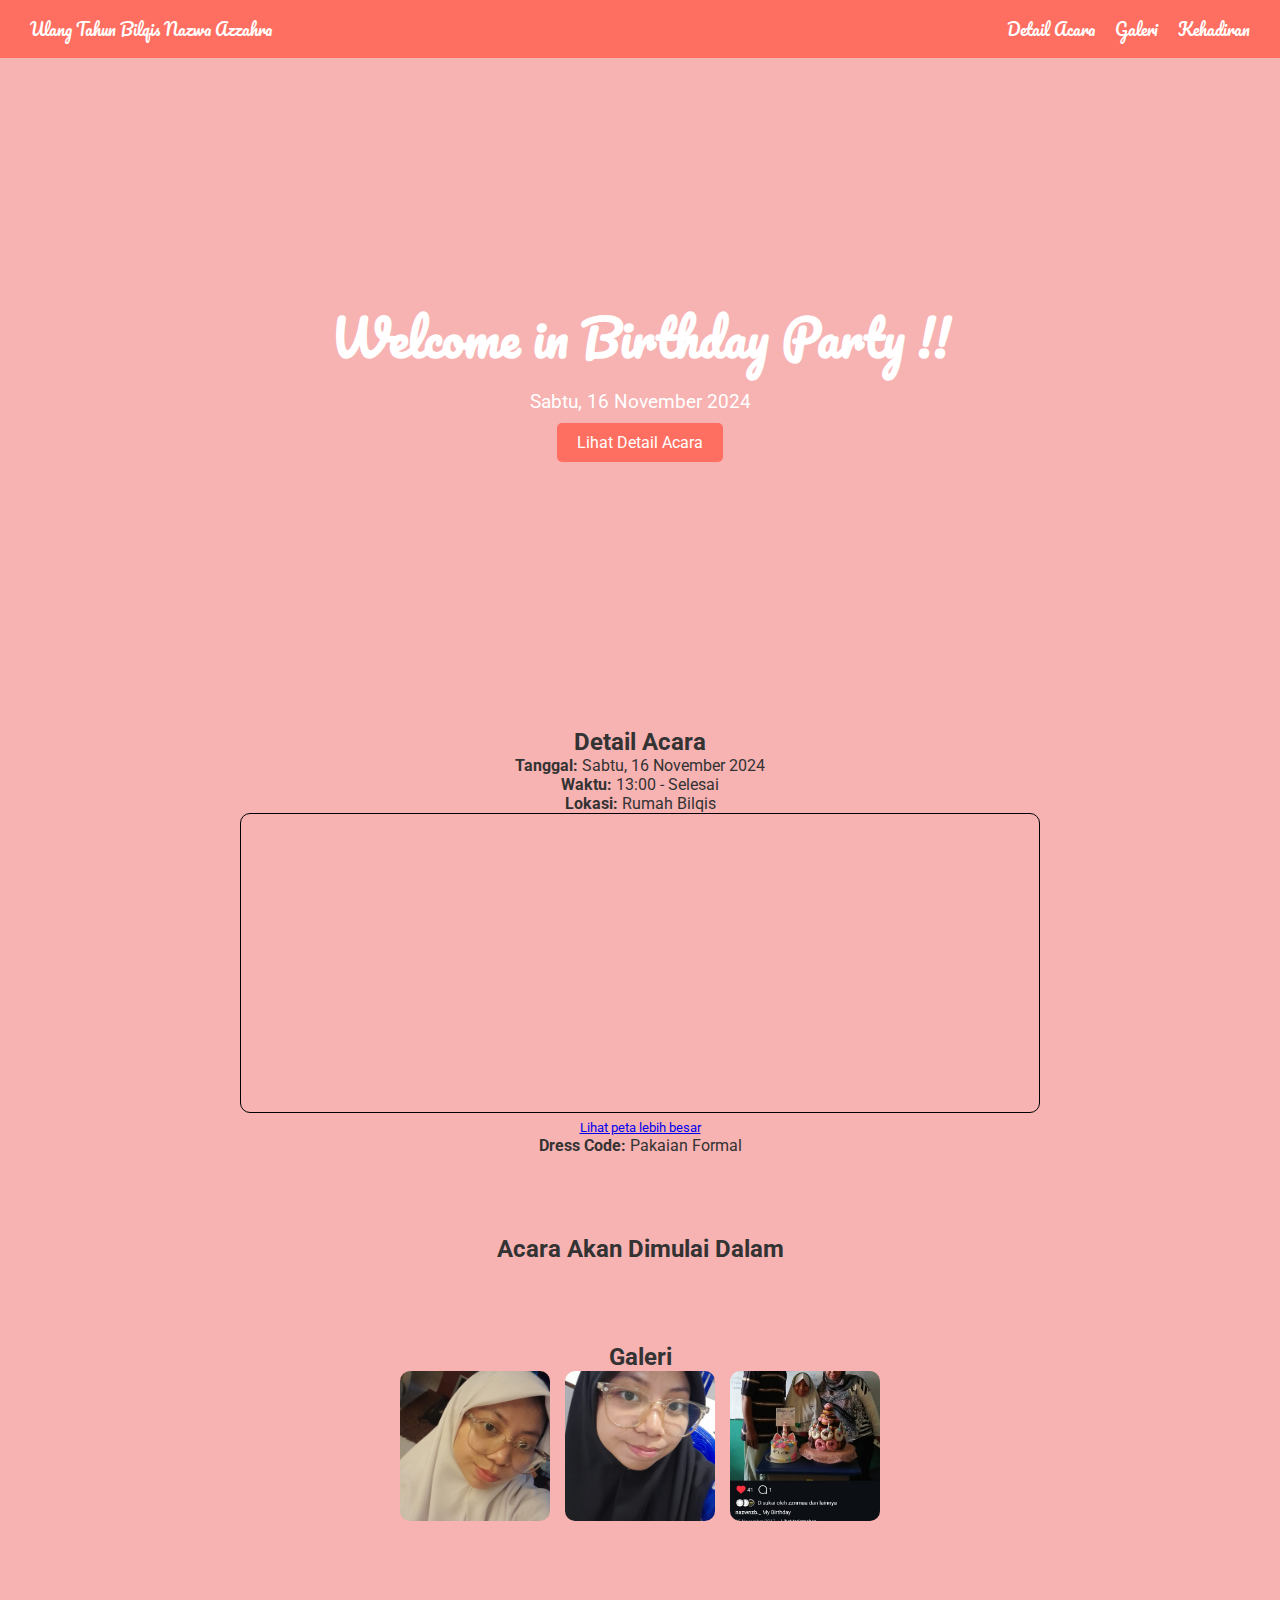
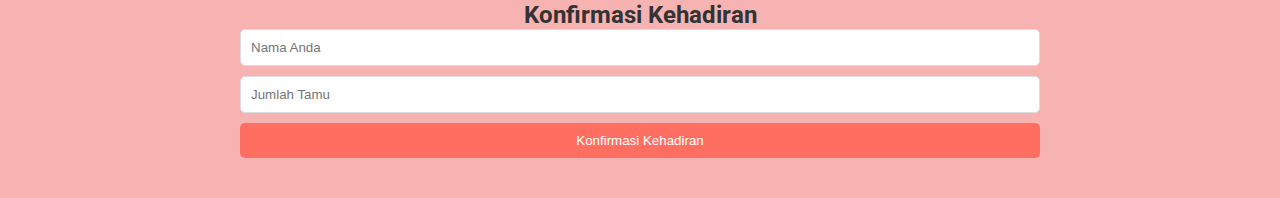
==== ultah.html @ 4502d5be "first commit" ====
<!DOCTYPE html>
<html lang="id">

<head>
    <title>Undangan Ulang Tahun</title>
    <link rel="stylesheet" href="ultah.css">
    <link href="https://fonts.googleapis.com/css2?family=Pacifico&family=Roboto:wght@300;400;700&display=swap"
        rel="stylesheet">
    <script src="ultah.js" defer></script>
</head>

<body>
    <nav class="navbar">
        <div class="nav-brand">Ulang Tahun Bilqis Nazwa Azzahra</div>
        <ul class="nav-links">
            <li><a href="#details">Detail Acara</a></li>
            <li><a href="#gallery">Galeri</a></li>
            <li><a href="#rsvp">Kehadiran</a></li>
        </ul>
    </nav>

    <header class="header">
        <div class="header-content">
            <h1>Welcome in Birthday Party !!</h1>
            <p class="event-date">Sabtu, 16 November 2024</p>
            <a href="#details" class="cta-button">Lihat Detail Acara</a>
        </div>
    </header>

    <main>
        <section id="details" class="details-section">
            <h2>Detail Acara</h2>
            <div class="details-container">
                <p><strong>Tanggal:</strong> Sabtu, 16 November 2024</p>
                <p><strong>Waktu:</strong> 13:00 - Selesai </p>
                <p><strong>Lokasi:</strong> Rumah Bilqis</p>
                <div class="map">
                    <iframe width="425" height="350"
                        src="https://www.openstreetmap.org/export/embed.html?bbox=117.15758353471757%2C-0.4334167033427934%2C117.15963810682298%2C-0.4318664307299362&amp;layer=mapnik"
                        style="border: 1px solid black"></iframe><br /><small><a
                            href="https://www.openstreetmap.org/#map=19/-0.432642/117.158611">Lihat peta lebih
                            besar</a></small>
                </div>
                <p><strong>Dress Code:</strong> Pakaian Formal</p>
            </div>
        </section>

        <section id="countdown" class="countdown-section">
            <h2>Acara Akan Dimulai Dalam</h2>
            <div id="countdown-timer"></div>
        </section>

        <section id="gallery" class="gallery-section">
            <h2>Galeri</h2>
            <div class="gallery-container">
                <img src="cantik.jpeg" alt="Foto 1" class="gallery-item">
                <img src="lucu.jpeg" alt="Foto 2" class="gallery-item">
                <img src="im.jpeg" alt="Foto 3" class="gallery-item">
            </div>
        </section>

        <section id="rsvp" class="rsvp-section">
            <h2>Konfirmasi Kehadiran</h2>
            <form id="rsvp-form" class="rsvp-form">
                <input type="text" id="name" name="name" placeholder="Nama Anda" required>
                <input type="number" id="guests" name="guests" placeholder="Jumlah Tamu" min="1" required>
                <button type="submit" class="rsvp-button">Konfirmasi Kehadiran</button>
            </form>
        </section>
    </main>
</body>

</html>
---- ultah.css ----
@import url('https://fonts.googleapis.com/css2?family=Pacifico&family=Roboto:wght@300;400;700&display=swap');

* {
    box-sizing: border-box;
    margin: 0;
    padding: 0;
}

body {
    font-family: 'Roboto', sans-serif;
    background-color: #f7b2b2;
    color: #333;
    overflow-x: hidden;
}

.navbar {
    display: flex;
    justify-content: space-between;
    align-items: center;
    padding: 15px 30px;
    background-color: #ff6f61;
    color: #fff;
    font-family: 'Pacifico', cursive;
}

.nav-links {
    list-style: none;
    display: flex;
}

.nav-links li {
    margin-left: 20px;
}

.nav-links a {
    text-decoration: none;
    color: #fff;
    font-weight: 500;
    transition: color 0.3s;
}

.nav-links a:hover {
    color: #ffe0e0;
}

.header {
    background-image: url('hero-image.jpg');
    background-size: cover;
    background-position: center;
    height: 70vh;
    color: #fff;
    display: flex;
    justify-content: center;
    align-items: center;
    text-align: center;
}

.header-content h1 {
    font-size: 3em;
    font-family: 'Pacifico', cursive;
    margin-bottom: 10px;
}

.event-date {
    font-size: 1.2em;
    margin-bottom: 20px;
}

.cta-button {
    padding: 10px 20px;
    background-color: #ff6f61;
    color: #fff;
    text-decoration: none;
    border-radius: 5px;
    transition: background-color 0.3s;
}

.cta-button:hover {
    background-color: #e2554d;
}

.details-section, .countdown-section, .gallery-section, .rsvp-section {
    padding: 40px 20px;
    text-align: center;
}

.details-container, .countdown-timer, .gallery-container, .rsvp-form {
    max-width: 800px;
    margin: 0 auto;
}

.map iframe {
    width: 100%;
    height: 300px;
    border-radius: 10px;
}

.gallery-container {
    display: flex;
    justify-content: center;
    flex-wrap: wrap;
    gap: 15px;
}

.gallery-item {
    width: 150px;
    height: 150px;
    object-fit: cover;
    border-radius: 10px;
    transition: transform 0.3s;
}

.gallery-item:hover {
    transform: scale(1.05);
}

.rsvp-form {
    display: flex;
    flex-direction: column;
    gap: 10px;
}

input, button {
    padding: 10px;
    border-radius: 5px;
    border: 1px solid #ddd;
}

.rsvp-button {
    background-color: #ff6f61;
    color: #fff;
    border: none;
    cursor: pointer;
    transition: background-color 0.3s;
}

.rsvp-button:hover {
    background-color: #e2554d;
}
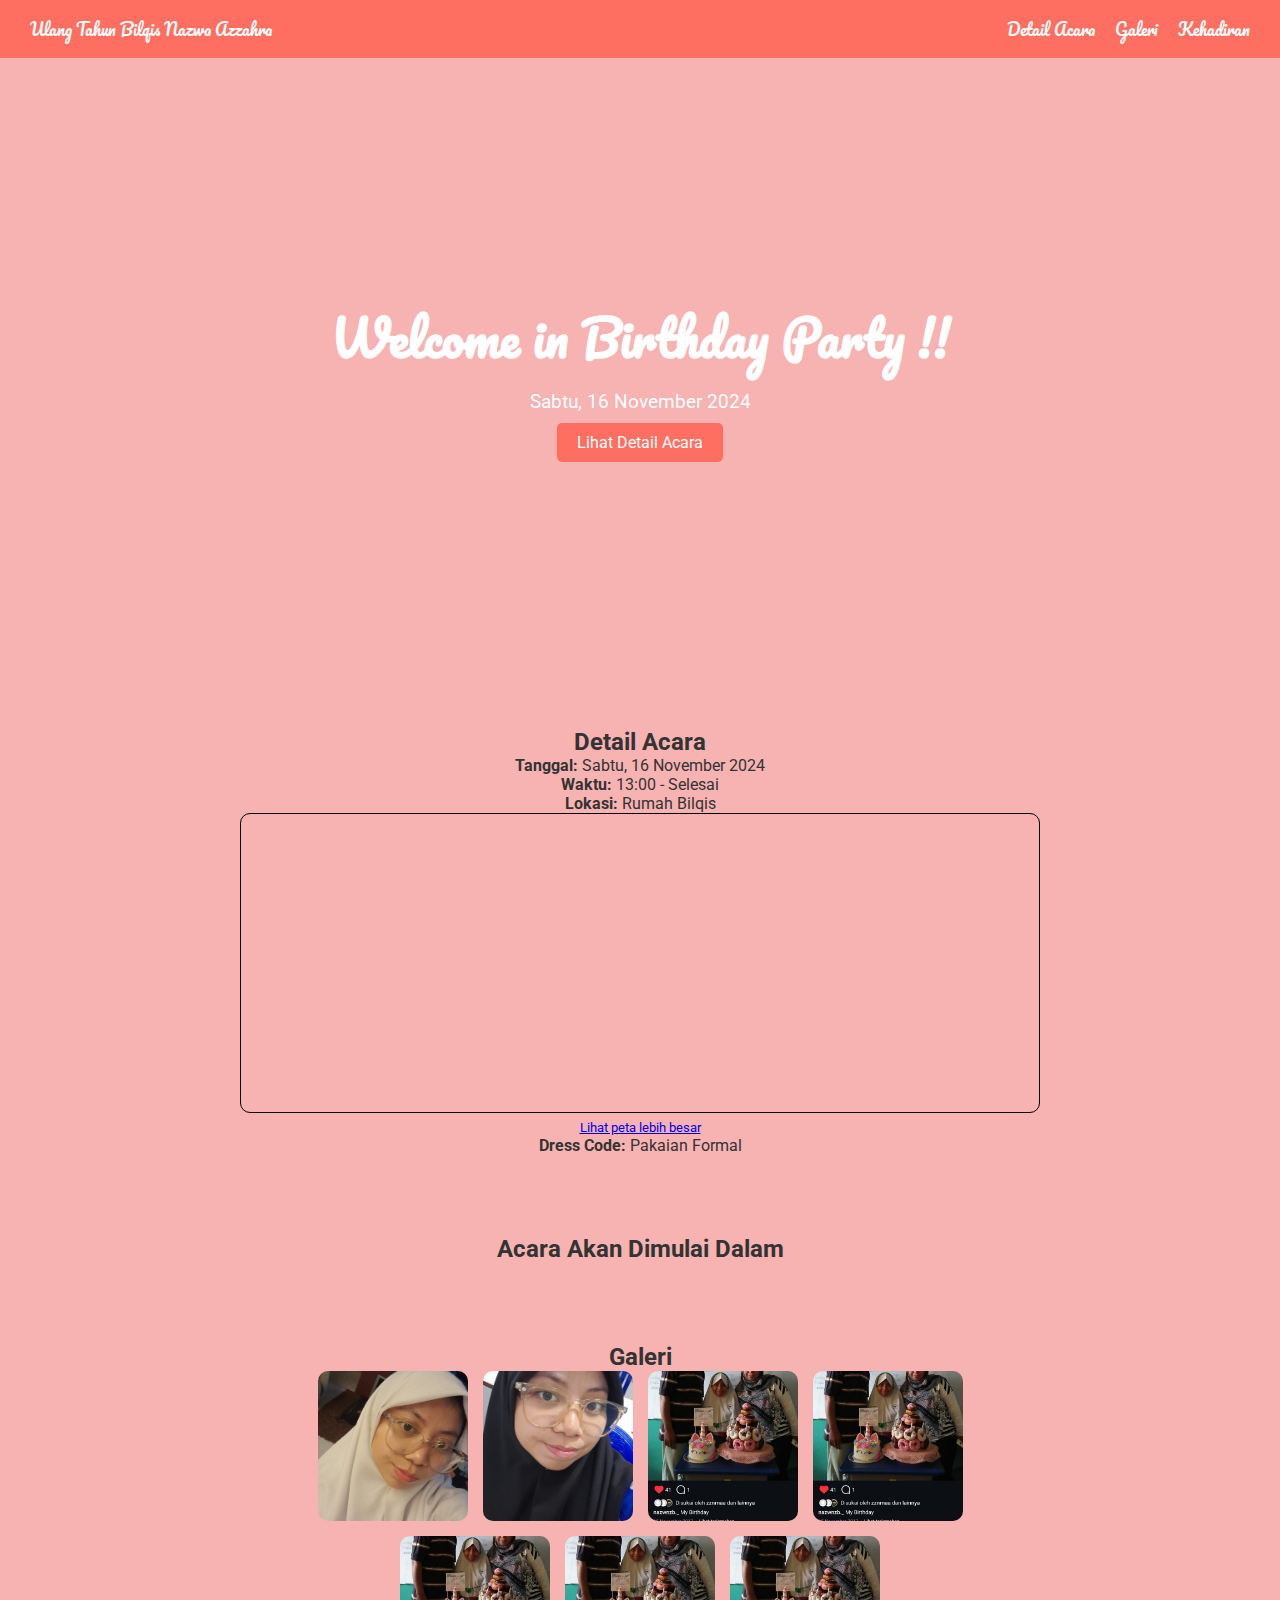
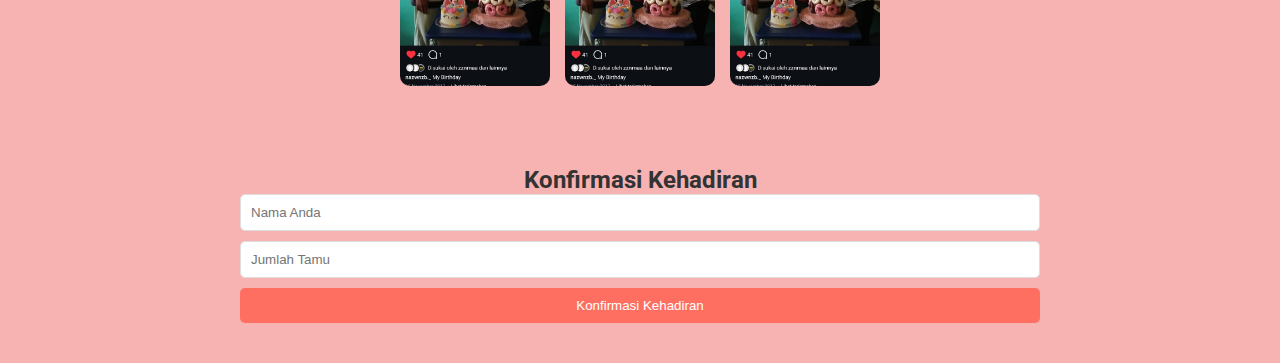
==== commit c5846521: "s" ====
--- a/ultah.html
+++ b/ultah.html
@@ -8,7 +8,6 @@
         rel="stylesheet">
     <script src="ultah.js" defer></script>
 </head>
-
 <body>
     <nav class="navbar">
         <div class="nav-brand">Ulang Tahun Bilqis Nazwa Azzahra</div>
@@ -56,6 +55,10 @@
                 <img src="cantik.jpeg" alt="Foto 1" class="gallery-item">
                 <img src="lucu.jpeg" alt="Foto 2" class="gallery-item">
                 <img src="im.jpeg" alt="Foto 3" class="gallery-item">
+                <img src="im.jpeg" alt="Foto 3" class="gallery-item">
+                <img src="im.jpeg" alt="Foto 3" class="gallery-item">
+                <img src="im.jpeg" alt="Foto 3" class="gallery-item">
+                <img src="im.jpeg" alt="Foto 3" class="gallery-item">
             </div>
         </section>
 
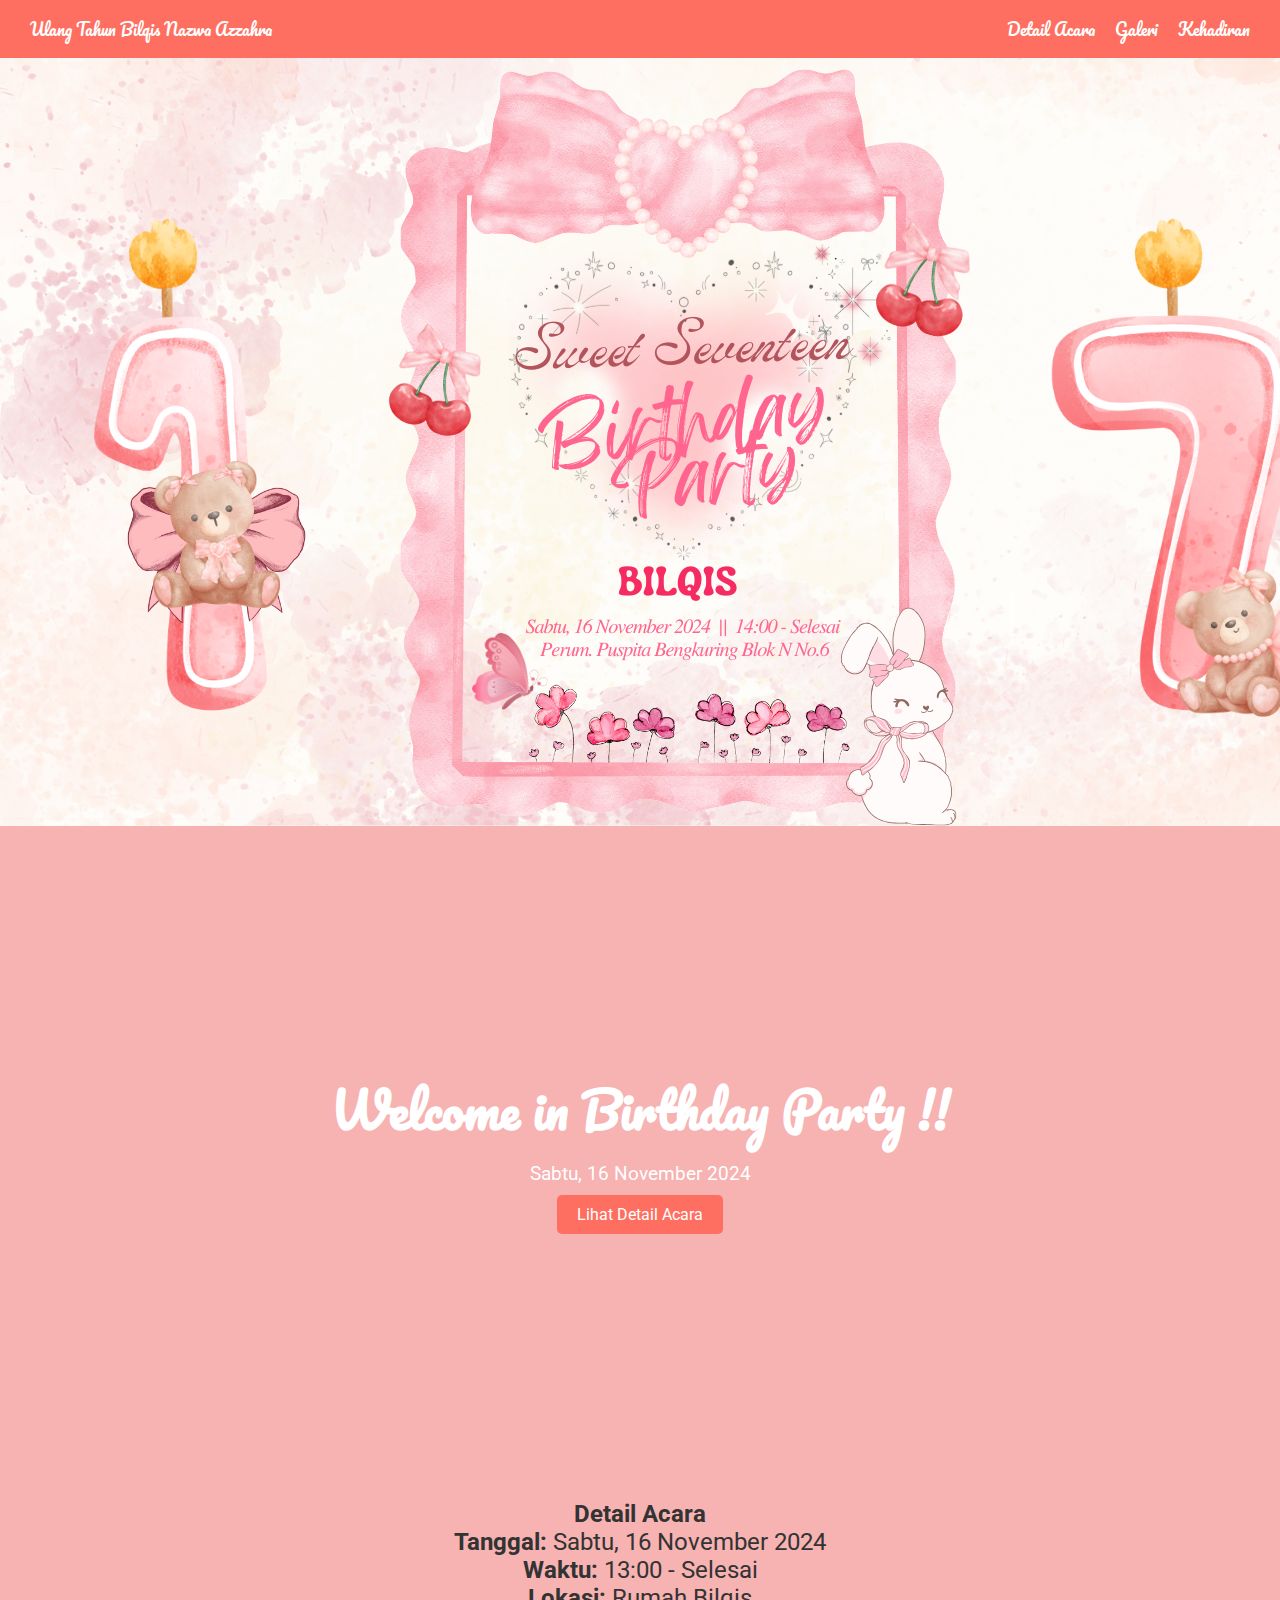
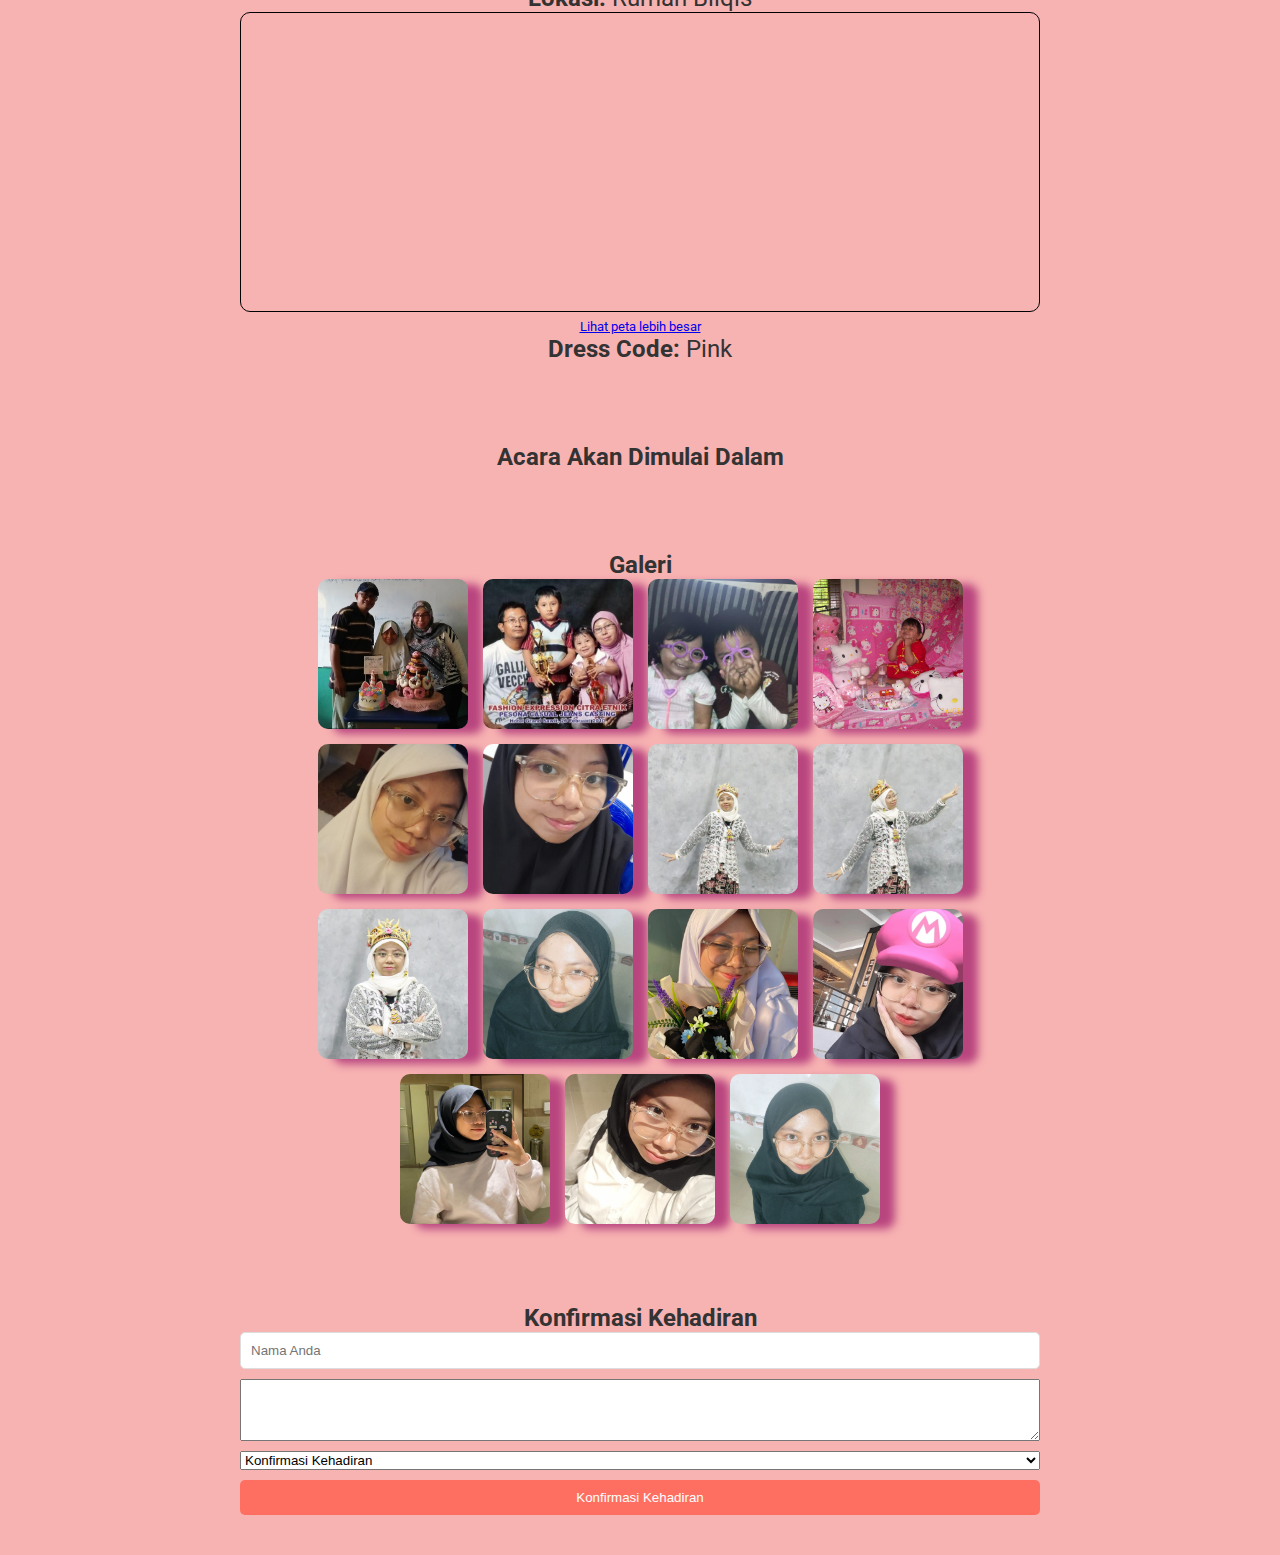
==== commit 3f57ac13: "S" ====
--- a/ultah.html
+++ b/ultah.html
@@ -9,6 +9,7 @@
     <script src="ultah.js" defer></script>
 </head>
 <body>
+    </div>
     <nav class="navbar">
         <div class="nav-brand">Ulang Tahun Bilqis Nazwa Azzahra</div>
         <ul class="nav-links">
@@ -18,6 +19,11 @@
         </ul>
     </nav>
 
+    <div class="carousel">
+        <div class="carousel-inner">
+            <img src="Home.png" alt="Image 1">
+        </div>
+
     <header class="header">
         <div class="header-content">
             <h1>Welcome in Birthday Party !!</h1>
@@ -25,7 +31,6 @@
             <a href="#details" class="cta-button">Lihat Detail Acara</a>
         </div>
     </header>
-
     <main>
         <section id="details" class="details-section">
             <h2>Detail Acara</h2>
@@ -40,7 +45,7 @@
                             href="https://www.openstreetmap.org/#map=19/-0.432642/117.158611">Lihat peta lebih
                             besar</a></small>
                 </div>
-                <p><strong>Dress Code:</strong> Pakaian Formal</p>
+                <p><strong>Dress Code:</strong> Pink</p>
             </div>
         </section>
 
@@ -52,13 +57,22 @@
         <section id="gallery" class="gallery-section">
             <h2>Galeri</h2>
             <div class="gallery-container">
+                <img src="1.jpeg" alt="Foto 3" class="gallery-item">
+                <img src="2.jpeg" alt="Foto 3" class="gallery-item">
+                <img src="3.jpeg" alt="Foto 3" class="gallery-item">
+                <img src="4.jpeg" alt="Foto 3" class="gallery-item">
                 <img src="cantik.jpeg" alt="Foto 1" class="gallery-item">
                 <img src="lucu.jpeg" alt="Foto 2" class="gallery-item">
-                <img src="im.jpeg" alt="Foto 3" class="gallery-item">
-                <img src="im.jpeg" alt="Foto 3" class="gallery-item">
-                <img src="im.jpeg" alt="Foto 3" class="gallery-item">
-                <img src="im.jpeg" alt="Foto 3" class="gallery-item">
-                <img src="im.jpeg" alt="Foto 3" class="gallery-item">
+                <img src="7.jpeg" alt="Foto 3" class="gallery-item">
+                <img src="5.jpeg" alt="Foto 3" class="gallery-item">
+                <img src="6.jpeg" alt="Foto 3" class="gallery-item">
+                <img src="8.jpeg" alt="Foto 3" class="gallery-item">
+                <img src="9.jpeg" alt="Foto 3" class="gallery-item">
+                <img src="10.jpeg" alt="Foto 3" class="gallery-item">
+                <img src="11.jpeg" alt="Foto 3" class="gallery-item">
+                <img src="12.jpeg" alt="Foto 3" class="gallery-item">
+                <img src="13.jpeg" alt="Foto 3" class="gallery-item">
+
             </div>
         </section>
 
@@ -66,7 +80,13 @@
             <h2>Konfirmasi Kehadiran</h2>
             <form id="rsvp-form" class="rsvp-form">
                 <input type="text" id="name" name="name" placeholder="Nama Anda" required>
-                <input type="number" id="guests" name="guests" placeholder="Jumlah Tamu" min="1" required>
+                <textarea name="ucapan" cols="30" rows="4" placeholder="Ucapan"> </textarea>
+                <select name="Keterangan">
+                    <option value="" selected disabled hidden> Konfirmasi Kehadiran</option>
+                    <option value="1">Ya</option>
+                    <option value="2">Tidak Hadir</option>
+                    <option value="3">Tidak Tau</option>
+                </select>
                 <button type="submit" class="rsvp-button">Konfirmasi Kehadiran</button>
             </form>
         </section>
--- a/ultah.css
+++ b/ultah.css
@@ -60,7 +60,43 @@
     font-family: 'Pacifico', cursive;
     margin-bottom: 10px;
 }
+.overlay {
+    display: flex;
+    justify-content: center;
+    align-items: center;
+    height: 100vh;
+    background-color: rgba(0, 0, 0, 0.7);
+    position: relative;
+    color: white;
+}
 
+.content {
+    text-align: center;
+    opacity: 0;
+    transform: translateY(50px);
+    transition: opacity 1s ease, transform 1s ease;
+}
+
+.wedding-image {
+    max-width: 100%;
+    height: auto;
+    border-radius: 15px;
+    margin-bottom: 20px;
+}
+
+.content.show {
+    opacity: 1;
+    transform: translateY(0);
+}
+
+h1 {
+    font-size: 2.5em;
+    margin-bottom: 10px;
+}
+
+p {
+    font-size: 1.5em;
+}
 .event-date {
     font-size: 1.2em;
     margin-bottom: 20px;
@@ -100,6 +136,7 @@
     justify-content: center;
     flex-wrap: wrap;
     gap: 15px;
+    filter: drop-shadow(15px 5px 4px #b9457f);
 }
 
 .gallery-item {
